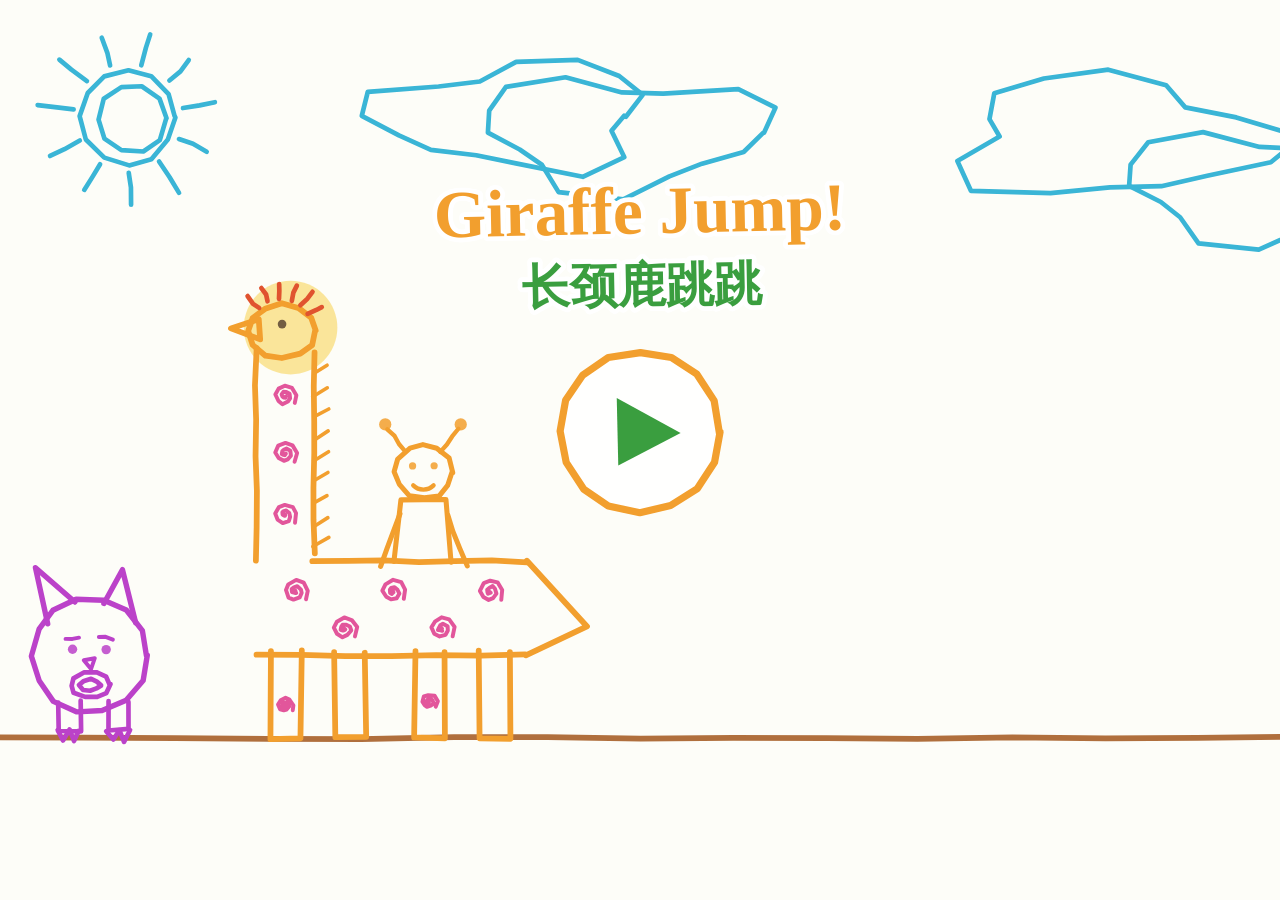
==== giraffe-jump/index.html @ 6defb639 "Add Giraffe Jump! (长颈鹿跳跳) — one-touch toddler runner game A single-file HTML5 endless runner based o" ====
<!DOCTYPE html>
<html lang="zh-CN">
<head>
<meta charset="UTF-8" />
<meta name="viewport" content="width=device-width, initial-scale=1.0, maximum-scale=1.0, user-scalable=no, viewport-fit=cover" />
<meta name="apple-mobile-web-app-capable" content="yes" />
<title>Giraffe Jump! 长颈鹿跳跳</title>
<style>
  html, body {
    margin: 0; padding: 0;
    width: 100%; height: 100%;
    overflow: hidden;
    background: #fdfdf8;
    touch-action: none;
    -webkit-user-select: none; user-select: none;
    -webkit-touch-callout: none;
    -webkit-tap-highlight-color: transparent;
    overscroll-behavior: none;
    position: fixed;
  }
  canvas { display: block; width: 100vw; height: 100vh; }
</style>
</head>
<body>
<canvas id="c"></canvas>
<script>
'use strict';

/* ============================================================
   GIRAFFE JUMP! 长颈鹿跳跳
   A one-touch endless runner for a 3-year-old, drawn in
   "living marker" style based on her own drawing.
   ============================================================ */

/* ====================== TUNING CONSTANTS ====================== */
/* All sizes are in "base units", multiplied by the scale S at draw
   time. S = min(screenW, screenH) / BASE_H.                       */
const BASE_H        = 500;    // reference screen size for scaling
const SPEED_START   = 135;    // world scroll speed (base px / s)
const SPEED_PER_TREE= 2.0;    // speed gained per cleared tree
const SPEED_MAX     = 230;    // speed cap — always toddler-gentle
const GRAVITY       = 1500;   // downward accel (base px / s^2)
const GRAVITY_FLOAT = 0.55;   // gravity multiplier near jump apex
const JUMP_V        = 800;    // initial jump velocity (base px / s)
const JUMP_BUFFER_MS= 200;    // early-tap forgiveness window
const TREE_GAP_SEC  = 2.9;    // min seconds of travel between trees
const TREE_GAP_VAR  = 1.6;    // extra random seconds between trees
const MILESTONE     = 5;      // trees per big celebration
const BOIL_FPS      = 8;      // hand-drawn "boiling line" rate
const BOIL_AMP      = 1.3;    // boiling jitter amplitude (px)
const HITBOX_FRAC   = 0.55;   // fraction of trunk height that "hits"

/* marker palette (from the drawing) */
const PAPER  = '#fdfdf8';
const BLUE   = '#3ab5d6';
const GREEN  = '#3a9e3f';
const BROWN  = '#b06f3d';
const ORANGE = '#f29f2e';
const YELLOW = '#f7ce3e';
const PINK   = '#e2569b';
const PURPLE = '#bb42c9';
const RED    = '#e0532f';

/* ====================== CANVAS / RESIZE ====================== */
const cv = document.getElementById('c');
const ctx = cv.getContext('2d');
let W = 0, H = 0, S = 1, dpr = 1;

function resize() {
  dpr = Math.min(window.devicePixelRatio || 1, 2);
  W = window.innerWidth; H = window.innerHeight;
  cv.width = W * dpr; cv.height = H * dpr;
  cv.style.width = W + 'px'; cv.style.height = H + 'px';
  ctx.setTransform(dpr, 0, 0, dpr, 0, 0);
  S = Math.min(W, H) / BASE_H;
}
window.addEventListener('resize', resize);
window.addEventListener('orientationchange', () => setTimeout(resize, 200));
resize();

const groundY = () => H * 0.82;          // the brown horizon line
const giraffeX = () => W * 0.20;          // giraffe left edge (fixed)

/* ====================== BOILING-LINE JITTER ====================== */
/* Deterministic pseudo-random offsets that change BOIL_FPS times a
   second, so every stroke wiggles like hand-drawn animation.       */
let boilFrame = 0;
setInterval(() => { boilFrame = (boilFrame + 1) % 4096; }, 1000 / BOIL_FPS);
let jIdx = 0; // per-frame jitter cursor, reset at start of draw()

function jr(i) { // stable random in [-1,1] for (boilFrame, i)
  const x = Math.sin(i * 127.1 + boilFrame * 311.7) * 43758.5453;
  return (x - Math.floor(x)) * 2 - 1;
}
function j() { return jr(jIdx++) * BOIL_AMP; }

/* ====================== MARKER-PEN PRIMITIVES ====================== */
function pen(color, w) {
  ctx.strokeStyle = color;
  ctx.lineWidth = Math.max(2, w * S);
  ctx.lineCap = 'round';
  ctx.lineJoin = 'round';
}
/* wobbly line broken into segments, each vertex jittered */
function wLine(x1, y1, x2, y2, segs) {
  segs = segs || 4;
  ctx.beginPath();
  for (let i = 0; i <= segs; i++) {
    const t = i / segs;
    const x = x1 + (x2 - x1) * t + j();
    const y = y1 + (y2 - y1) * t + j();
    i ? ctx.lineTo(x, y) : ctx.moveTo(x, y);
  }
  ctx.stroke();
}
/* wobbly circle / ellipse outline */
function wOval(cx, cy, rx, ry, segs) {
  segs = segs || 14;
  ctx.beginPath();
  for (let i = 0; i <= segs; i++) {
    const a = i / segs * Math.PI * 2;
    const x = cx + Math.cos(a) * rx + j();
    const y = cy + Math.sin(a) * ry + j();
    i ? ctx.lineTo(x, y) : ctx.moveTo(x, y);
  }
  ctx.closePath();
  ctx.stroke();
}
/* wobbly closed polygon through points [[x,y],...] */
function wPoly(pts, close) {
  ctx.beginPath();
  pts.forEach((p, i) => {
    const x = p[0] + j(), y = p[1] + j();
    i ? ctx.lineTo(x, y) : ctx.moveTo(x, y);
  });
  if (close !== false) ctx.closePath();
  ctx.stroke();
}
/* pink flower-swirl spot (the giraffe's markings) */
function spiral(cx, cy, rmax) {
  ctx.beginPath();
  const steps = 18, turns = 2.1;
  for (let i = 0; i <= steps; i++) {
    const a = i / steps * turns * Math.PI * 2;
    const r = rmax * i / steps;
    const x = cx + Math.cos(a) * r + j() * 0.6;
    const y = cy + Math.sin(a) * r + j() * 0.6;
    i ? ctx.lineTo(x, y) : ctx.moveTo(x, y);
  }
  ctx.stroke();
}
/* little star / asterisk scribble (birds, confetti) */
function scribbleStar(cx, cy, r, rot) {
  ctx.beginPath();
  for (let k = 0; k < 3; k++) {
    const a = rot + k * Math.PI / 3;
    ctx.moveTo(cx - Math.cos(a) * r + j() * 0.5, cy - Math.sin(a) * r + j() * 0.5);
    ctx.lineTo(cx + Math.cos(a) * r + j() * 0.5, cy + Math.sin(a) * r + j() * 0.5);
  }
  ctx.stroke();
}
/* filled marker blob (loose scribble fill + outline) */
function markerDot(cx, cy, r, fill, outline) {
  ctx.globalAlpha = 0.85;
  ctx.fillStyle = fill;
  ctx.beginPath();
  ctx.arc(cx + j() * 0.5, cy + j() * 0.5, r, 0, Math.PI * 2);
  ctx.fill();
  ctx.globalAlpha = 1;
  if (outline) { pen(outline, 2); wOval(cx, cy, r, r, 9); }
}

/* ====================== AUDIO (Web Audio only) ====================== */
let ac = null, masterGain = null, musicGain = null, sfxGain = null;
let muted = false, melodyTimer = null, melodyIdx = 0, melodyNext = 0;
const midi = m => 440 * Math.pow(2, (m - 69) / 12);
/* Twinkle Twinkle (public domain), music-box style. 0 = rest */
const MELODY = [72,72,79,79,81,81,79,0, 77,77,76,76,74,74,72,0,
                79,79,77,77,76,76,74,0, 79,79,77,77,76,76,74,0];

function initAudio() {
  if (ac) { if (ac.state === 'suspended') ac.resume(); return; }
  try {
    ac = new (window.AudioContext || window.webkitAudioContext)();
    masterGain = ac.createGain(); masterGain.gain.value = muted ? 0 : 0.9;
    masterGain.connect(ac.destination);
    musicGain = ac.createGain(); musicGain.gain.value = 0.13;
    musicGain.connect(masterGain);
    sfxGain = ac.createGain(); sfxGain.gain.value = 0.5;
    sfxGain.connect(masterGain);
    melodyNext = ac.currentTime + 0.2;
    melodyTimer = setInterval(scheduleMelody, 150);
  } catch (e) { /* no audio available — game still plays silently */ }
}
/* soft xylophone / music-box note */
function note(freq, t, dur, vol, dest) {
  if (!ac) return;
  dur = dur || 0.35; vol = vol || 1; dest = dest || sfxGain;
  const o = ac.createOscillator(), o2 = ac.createOscillator(), g = ac.createGain();
  o.type = 'sine';      o.frequency.value = freq;
  o2.type = 'triangle'; o2.frequency.value = freq * 2;
  const g2 = ac.createGain(); g2.gain.value = 0.18;
  o.connect(g); o2.connect(g2); g2.connect(g);
  g.connect(dest);
  g.gain.setValueAtTime(0, t);
  g.gain.linearRampToValueAtTime(vol, t + 0.012);
  g.gain.exponentialRampToValueAtTime(0.001, t + dur);
  o.start(t); o2.start(t); o.stop(t + dur + 0.05); o2.stop(t + dur + 0.05);
}
function scheduleMelody() {
  if (!ac || state !== 'play') return;
  while (melodyNext < ac.currentTime + 0.6) {
    const m = MELODY[melodyIdx % MELODY.length];
    if (m) note(midi(m), melodyNext, 0.5, 0.8, musicGain);
    melodyIdx++; melodyNext += 0.42;
  }
}
/* one-shot pitch-sweep helper for sound effects */
function sweep(type, f0, f1, dur, vol) {
  if (!ac) return;
  const t = ac.currentTime;
  const o = ac.createOscillator(), g = ac.createGain();
  o.type = type;
  o.frequency.setValueAtTime(f0, t);
  o.frequency.exponentialRampToValueAtTime(f1, t + dur);
  g.gain.setValueAtTime(vol, t);
  g.gain.exponentialRampToValueAtTime(0.001, t + dur);
  o.connect(g); g.connect(sfxGain);
  o.start(t); o.stop(t + dur + 0.05);
}
const sfxJump    = () => sweep('triangle', 240, 620, 0.24, 0.7);          // rising boing
const sfxBonk    = () => sweep('triangle', 150, 65, 0.28, 0.8);           // friendly bonk
const sfxPlop    = () => sweep('sine', 620, 170, 0.1, 0.5);               // orange plop
function sfxChime() { if (!ac) return; const t = ac.currentTime;
  note(midi(88), t, 0.3, 0.8); note(midi(91), t + 0.1, 0.4, 0.8); }       // clear-a-tree
function sfxFanfare() { if (!ac) return; const t = ac.currentTime;
  [72, 76, 79, 84].forEach((m, i) => note(midi(m), t + i * 0.12, 0.3, 0.9));
  note(midi(88), t + 0.48, 0.7, 1); note(midi(84), t + 0.48, 0.7, 0.6); } // milestone
function toggleMute() {
  muted = !muted;
  if (masterGain) masterGain.gain.value = muted ? 0 : 0.9;
}

/* ====================== GAME STATE ====================== */
let state = 'start';            // 'start' | 'play'
let player = { y: 0, vy: 0, wobble: 0 };  // y = height above ground (base px * S applied later)
let trees = [], clouds = [], birds = [], flights = [], bounces = [], confetti = [];
let cleared = 0, basketFill = 0;
let treeGap = 0;                // px until next tree spawn
let lastTap = -9999;            // for the jump buffer
let bubbleT = 0;                // "哎呀!" bubble timer
let pig = { hop: 0, dance: 0, blink: 0 };
let sunSpin = 0, celebrate = 0, pendingCelebrate = 0, birdTimer = 3;
let tNow = 0;

function initClouds() {
  clouds = [];
  for (let i = 0; i < 4; i++) {
    clouds.push({ x: Math.random() * W, y: (0.06 + Math.random() * 0.16) * H,
                  r: 34 + Math.random() * 26, seed: Math.random() * 10 });
  }
}
initClouds();

function speed() {
  return Math.min(SPEED_MAX, SPEED_START + cleared * SPEED_PER_TREE) * S;
}

function spawnTree() {
  const trunkH = 105 + Math.random() * 55;      // base units
  const canopyR = 46 + Math.random() * 14;
  const oranges = [];
  for (let i = 0; i < 8; i++) {                  // fruit stuck in the leaves
    const a = Math.random() * Math.PI * 2, rr = Math.sqrt(Math.random()) * 0.9;
    oranges.push([Math.cos(a) * rr, Math.sin(a) * rr * 0.8 - 0.15]);
  }
  trees.push({ x: W + 120 * S, trunkH, canopyR, oranges,
               seed: Math.random() * 10, counted: false, bumped: false, wobble: 0 });
}

function spawnBird(loop) {
  birds.push({ x: W + 30, y: (0.08 + Math.random() * 0.2) * H,
               vx: (60 + Math.random() * 50) * S, ph: Math.random() * 7, loop: !!loop, lt: 0 });
}

function jump() {
  if (player.y <= 0.01) {
    player.vy = JUMP_V;
    player.y = 0.02;
    sfxJump();
  }
}

/* ====================== INPUT (one action: tap) ====================== */
function onTap(x, y) {
  initAudio();                                  // autoplay rules: unlock on gesture
  if (state === 'start') { state = 'play'; return; }
  /* speaker icon hit test (top-right) */
  const mx = W - 44 * Math.min(S, 1.4), my = 40 * Math.min(S, 1.4);
  if (x !== undefined && Math.hypot(x - mx, y - my) < 40 * Math.min(S, 1.4)) {
    toggleMute(); return;
  }
  lastTap = performance.now();                  // buffered — a hair-early tap still jumps
  jump();
}
window.addEventListener('pointerdown', e => { e.preventDefault(); onTap(e.clientX, e.clientY); });
window.addEventListener('keydown', e => { if (!e.repeat) onTap(); });
/* kill double-tap zoom / scroll / pinch on iPad */
document.addEventListener('touchstart', e => e.preventDefault(), { passive: false });
document.addEventListener('touchmove',  e => e.preventDefault(), { passive: false });
document.addEventListener('gesturestart', e => e.preventDefault());
document.addEventListener('dblclick', e => e.preventDefault());

/* ====================== UPDATE ====================== */
function update(dt) {
  tNow += dt;
  const g = groundY(), gx = giraffeX();

  /* ---- clouds drift on a slow parallax layer, even on start screen ---- */
  const spd = state === 'play' ? speed() : 30 * S;
  clouds.forEach(c => {
    c.x -= spd * 0.22 * dt;
    if (c.x < -c.r * 3 * S) { c.x = W + c.r * 3 * S; c.y = (0.06 + Math.random() * 0.16) * H; }
  });

  /* ---- birds flutter by occasionally ---- */
  birdTimer -= dt;
  if (birdTimer <= 0) { spawnBird(); birdTimer = 4 + Math.random() * 6; }
  birds.forEach(b => { b.x -= b.vx * dt; b.lt += dt; });
  birds = birds.filter(b => b.x > -60);

  /* ---- timers that tick in every state ---- */
  pig.blink -= dt; if (pig.blink < -3) pig.blink = 0.14;
  pig.hop = Math.max(0, pig.hop - dt);
  pig.dance = Math.max(0, pig.dance - dt);
  bubbleT = Math.max(0, bubbleT - dt);
  player.wobble = Math.max(0, player.wobble - dt);
  sunSpin += dt * (celebrate > 0 ? 4 : 0.15);
  celebrate = Math.max(0, celebrate - dt);

  if (state !== 'play') return;

  /* ---- giraffe jump physics: floaty near the apex ---- */
  if (player.y > 0 || player.vy > 0) {
    const floaty = Math.abs(player.vy) < 220 ? GRAVITY_FLOAT : 1;
    player.vy -= GRAVITY * floaty * dt;
    player.y += player.vy * dt;
    if (player.y <= 0) {
      player.y = 0; player.vy = 0;
      if (performance.now() - lastTap < JUMP_BUFFER_MS) jump(); // buffered tap
    }
  }

  /* ---- world scroll + tree spawning ---- */
  const dx = speed() * dt;
  treeGap -= dx;
  if (treeGap <= 0) {
    spawnTree();
    treeGap = speed() * (TREE_GAP_SEC + Math.random() * TREE_GAP_VAR);
  }

  trees.forEach(tr => {
    tr.x -= dx;
    tr.wobble = Math.max(0, tr.wobble - dt);

    /* very forgiving collision: narrow trunk, must be quite low to bump */
    const trunkTop = tr.trunkH * S * HITBOX_FRAC;
    if (!tr.bumped && !tr.counted &&
        tr.x > gx + 45 * S && tr.x < gx + 115 * S &&
        player.y * S < trunkTop) {
      /* soft bump: NO game over, just comedy */
      tr.bumped = true;
      tr.wobble = 1.0;
      player.wobble = 0.9;
      bubbleT = 1.4;
      sfxBonk();
      for (let i = 0; i < 3; i++) {             // a few oranges pop off & bounce
        bounces.push({ x: tr.x + (Math.random() - 0.5) * 40 * S,
                       y: g - (tr.trunkH + tr.canopyR) * S,
                       vx: (Math.random() - 0.5) * 260 * S,
                       vy: -(150 + Math.random() * 180) * S, life: 1.8 });
      }
    }

    /* passed the giraffe → cleared! (unless it was bumped) */
    if (!tr.counted && tr.x < gx - 20 * S) {
      tr.counted = true;
      if (!tr.bumped) {
        cleared++;
        pig.hop = 0.7;                           // the pig cheers
        sfxChime();
        for (let i = 0; i < 3; i++) {            // oranges arc into the basket
          flights.push({ x0: tr.x, y0: g - (tr.trunkH + tr.canopyR * 0.5) * S,
                         t: -i * 0.12, dur: 0.85, counter: i === 0 });
        }
        if (cleared % MILESTONE === 0) pendingCelebrate = 0.95;
      }
    }
  });
  trees = trees.filter(tr => tr.x > -150 * S);

  /* ---- flying oranges (tree → basket) ---- */
  const bp = basketPos();
  flights.forEach(f => {
    f.t += dt;
    if (f.t >= f.dur && !f.done) {
      f.done = true;
      sfxPlop();
      if (f.counter) basketFill = Math.min(MILESTONE, basketFill + 1);
    }
  });
  flights = flights.filter(f => !f.done);

  /* ---- bouncing oranges (bump) ---- */
  bounces.forEach(o => {
    o.vy += GRAVITY * S * dt * 0.9;
    o.x += o.vx * dt; o.y += o.vy * dt;
    if (o.y > g - 6 * S && o.vy > 0) { o.y = g - 6 * S; o.vy *= -0.45; o.vx *= 0.8; }
    o.life -= dt;
  });
  bounces = bounces.filter(o => o.life > 0);

  /* ---- milestone celebration ---- */
  if (pendingCelebrate > 0) {
    pendingCelebrate -= dt;
    if (pendingCelebrate <= 0) startCelebration();
  }
  confetti.forEach(p => {
    p.vy += 320 * S * dt;
    p.x += p.vx * dt; p.y += p.vy * dt;
    p.rot += p.vr * dt; p.life -= dt;
  });
  confetti = confetti.filter(p => p.life > 0);
}

function startCelebration() {
  celebrate = 3.0;
  pig.dance = 3.0;
  basketFill = 0;                                // basket empties, ready to refill
  sfxFanfare();
  for (let i = 0; i < 3; i++) spawnBird(true);   // birds do a fly-by loop
  for (let i = 0; i < 70; i++) {                 // star & orange confetti
    confetti.push({ x: Math.random() * W, y: -20 - Math.random() * H * 0.3,
                    vx: (Math.random() - 0.5) * 120 * S, vy: (40 + Math.random() * 120) * S,
                    rot: Math.random() * 7, vr: (Math.random() - 0.5) * 6,
                    type: Math.random() < 0.55 ? 'star' : 'orange',
                    color: [GREEN, PINK, BLUE, PURPLE, ORANGE, YELLOW][i % 6],
                    life: 2 + Math.random() * 1.5 });
  }
}

/* ====================== DRAW: SCENERY ====================== */
function drawSun() {
  const cx = W * 0.1, cy = H * 0.13;
  const pulse = 1 + 0.05 * Math.sin(tNow * 2);
  const r = 26 * S * pulse;
  pen(BLUE, 2.6);
  wOval(cx, cy, r, r, 12);
  wOval(cx + 2 * S, cy + 1 * S, r * 0.72, r * 0.72, 10);  // scribbly inner circle
  for (let i = 0; i < 11; i++) {                          // long wiggly rays
    const a = sunSpin + i / 11 * Math.PI * 2;
    const r1 = r * 1.15, r2 = r * (1.6 + 0.25 * jr(i + 800) * 0.5 + 0.25);
    wLine(cx + Math.cos(a) * r1, cy + Math.sin(a) * r1,
          cx + Math.cos(a) * r2, cy + Math.sin(a) * r2, 2);
  }
}
function drawCloud(c) {
  pen(BLUE, 2.6);
  const r = c.r * S;
  ctx.beginPath();
  const segs = 16;
  for (let i = 0; i <= segs; i++) {
    const a = i / segs * Math.PI * 2;
    const bump = 1 + 0.22 * Math.sin(a * 3 + c.seed) + 0.1 * Math.sin(a * 5 + c.seed * 2);
    const x = c.x + Math.cos(a) * r * 1.6 * bump + j();
    const y = c.y + Math.sin(a) * r * 0.62 * bump + j();
    i ? ctx.lineTo(x, y) : ctx.moveTo(x, y);
  }
  ctx.closePath();
  ctx.stroke();
}
function drawBird(b) {
  pen(GREEN, 2.4);
  const flap = Math.sin(b.lt * 10 + b.ph) * 0.5;
  let y = b.y;
  if (b.loop) y += Math.sin(b.lt * 3) * 40 * S;           // celebration loops
  scribbleStar(b.x, y + Math.sin(b.lt * 6 + b.ph) * 6 * S, 9 * S, flap);
}
function drawGround() {
  pen(BROWN, 3.2);
  const g = groundY();
  wLine(-10, g, W + 10, g, Math.max(6, Math.round(W / 90)));
}

/* ====================== DRAW: TREE ====================== */
function drawTree(tr) {
  const g = groundY();
  const rot = tr.wobble > 0 ? Math.sin(tr.wobble * 18) * 0.05 * tr.wobble : 0;
  ctx.save();
  ctx.translate(tr.x, g);
  ctx.rotate(rot);
  const th = tr.trunkH * S, cr = tr.canopyR * S;
  const wTop = 16 * S, wBot = 30 * S;

  /* trunk: widens at the base, like the drawing */
  pen(BROWN, 3);
  wPoly([[-wTop, -th], [-wBot, 0], [wBot, 0], [wTop, -th]], false);
  /* bark: rows of short dash marks */
  pen(BROWN, 2.2);
  for (let yy = -th + 10 * S; yy < -8 * S; yy += 14 * S) {
    const rowW = wTop + (wBot - wTop) * (1 + yy / th);
    for (let xx = -rowW + 6 * S; xx < rowW - 4 * S; xx += 11 * S) {
      if (jr(tr.seed * 50 + yy + xx) > -0.4) wLine(xx, yy, xx + 1, yy + 6 * S, 1);
    }
  }

  /* canopy: big fluffy dashed-line blobs */
  const cy = -th - cr * 0.55;
  pen(GREEN, 3);
  wOval(0, cy, cr * 1.25, cr * 0.95, 16);
  wOval(0, cy - cr * 0.85, cr * 0.6, cr * 0.5, 12);
  /* leafy interior: short curved dashes */
  pen(GREEN, 2);
  for (let i = 0; i < 26; i++) {
    const a = jr(tr.seed * 31 + i) * Math.PI, rr = Math.abs(jr(tr.seed * 17 + i * 3));
    const lx = Math.cos(a * 3 + i) * cr * rr, ly = cy - cr * 0.3 + Math.sin(a * 2 + i) * cr * 0.7 * rr;
    wLine(lx, ly, lx + 1 * S, ly + 7 * S, 1);
  }
  /* round oranges nestled in the leaves */
  tr.oranges.forEach(o => {
    markerDot(o[0] * cr * 1.1, cy + o[1] * cr, 6.5 * S, ORANGE, RED);
  });
  ctx.restore();
}

/* ====================== DRAW: PIG (the cheerleader) ====================== */
function drawPig() {
  const g = groundY();
  const px = Math.max(50 * S, W * 0.07);
  const hop = pig.hop > 0 ? Math.abs(Math.sin(pig.hop * Math.PI * 2.8)) * 26 * S : 0;
  const dance = pig.dance > 0 ? Math.sin(tNow * 10) * 0.14 : 0;
  const r = 32 * S;
  ctx.save();
  ctx.translate(px, g - r - 14 * S - hop);
  ctx.rotate(dance);
  pen(PURPLE, 3);
  wOval(0, 0, r, r, 14);                                   // round body-head
  /* big pointy ears */
  wPoly([[-r * 0.75, -r * 0.55], [-r * 0.95, -r * 1.5], [-r * 0.25, -r * 0.92]], false);
  wPoly([[r * 0.25, -r * 0.92], [r * 0.55, -r * 1.5], [r * 0.8, -r * 0.55]], false);
  /* face: brows, eyes, snout, open happy mouth */
  pen(PURPLE, 2.2);
  wLine(-r * 0.42, -r * 0.28, -r * 0.18, -r * 0.32, 2);
  wLine(r * 0.15, -r * 0.32, r * 0.4, -r * 0.28, 2);
  markerDot(-r * 0.3, -r * 0.1, 2.6 * S, PURPLE);
  markerDot(r * 0.28, -r * 0.1, 2.6 * S, PURPLE);
  wPoly([[-r * 0.1, r * 0.1], [0.08 * r, 0.06 * r], [0, r * 0.22]], true); // snout
  pen(PURPLE, 2.6);
  wOval(0, r * 0.52, r * 0.34, r * 0.22, 10);              // mouth
  wOval(0, r * 0.52, r * 0.18, r * 0.1, 8);                // mouth scribble
  /* small legs with W feet */
  pen(PURPLE, 2.6);
  [[-r * 0.55, r * 0.8], [r * 0.3, r * 0.8]].forEach(p => {
    wPoly([[p[0], p[1]], [p[0], p[1] + 16 * S], [p[0] + 12 * S, p[1] + 16 * S], [p[0] + 12 * S, p[1]]], false);
    const fy = p[1] + 16 * S;
    wPoly([[p[0], fy], [p[0] + 3 * S, fy + 6 * S], [p[0] + 6 * S, fy], [p[0] + 9 * S, fy + 6 * S], [p[0] + 12 * S, fy]], false);
  });
  ctx.restore();
}

/* ====================== DRAW: GIRAFFE + GIRL ====================== */
function drawGiraffe() {
  const g = groundY(), x0 = giraffeX();
  const jumpPx = player.y * S;
  const bob = (state === 'play' && player.y <= 0.01) ? Math.sin(tNow * 11) * 2.5 * S : 0;
  const wob = player.wobble > 0 ? Math.sin(player.wobble * 16) * 0.06 * player.wobble : 0;
  /* squash a touch on jump rise, stretch on fall — subtle */
  ctx.save();
  ctx.translate(x0 + 75 * S, g - jumpPx + bob);
  ctx.rotate(wob);
  ctx.translate(-(x0 + 75 * S), -(g - jumpPx + bob));
  const base = g - jumpPx + bob;                            // feet line

  const legH = 46 * S, bodyH = 52 * S, bodyL = 150 * S, neckW = 32 * S, neckH = 118 * S;
  const bodyTop = base - legH - bodyH;
  const neckTop = bodyTop - neckH;
  const nx = x0;                                            // neck left edge

  /* --- yellow halo behind the head (like the drawing) --- */
  ctx.globalAlpha = 0.5;
  ctx.fillStyle = YELLOW;
  ctx.beginPath();
  ctx.arc(nx + neckW * 0.6, neckTop - 12 * S, 26 * S, 0, Math.PI * 2);
  ctx.fill();
  ctx.globalAlpha = 1;

  /* --- body outline: neck up, head, body, tapering tail --- */
  pen(ORANGE, 3.2);
  /* neck (two lines) */
  wLine(nx, bodyTop, nx, neckTop, 6);
  wLine(nx + neckW, bodyTop - 4 * S, nx + neckW, neckTop + 2 * S, 6);
  /* head: small circle + beak-ish snout pointing left */
  wOval(nx + neckW * 0.45, neckTop - 10 * S, 19 * S, 15 * S, 12);
  wPoly([[nx - 14 * S, neckTop - 12 * S], [nx + 2 * S, neckTop - 17 * S], [nx + 2 * S, neckTop - 6 * S]], true);
  markerDot(nx + neckW * 0.45, neckTop - 14 * S, 2.4 * S, '#5a4632');       // eye
  /* red-and-yellow mane tuft on top of the head */
  pen(RED, 2.6);
  for (let i = 0; i < 6; i++) {
    const a = -2.4 + i * 0.38;
    const hx = nx + neckW * 0.45 + Math.cos(a) * 17 * S;
    const hy = neckTop - 12 * S + Math.sin(a) * 16 * S;
    wLine(hx, hy, hx + Math.cos(a) * 9 * S, hy + Math.sin(a) * 9 * S, 2);
  }
  /* short mane hairs down the back of the neck */
  pen(ORANGE, 2);
  for (let yy = neckTop + 14 * S; yy < bodyTop - 6 * S; yy += 12 * S) {
    wLine(nx + neckW, yy, nx + neckW + 8 * S, yy - 5 * S, 1);
  }
  /* body: top line, belly line, tail taper */
  pen(ORANGE, 3.2);
  wLine(nx + neckW, bodyTop, nx + bodyL, bodyTop, 6);                        // back
  wPoly([[nx + bodyL, bodyTop], [nx + bodyL + 34 * S, bodyTop + bodyH * 0.7], [nx + bodyL, bodyTop + bodyH]], false); // tail
  wLine(nx, bodyTop + bodyH, nx + bodyL, bodyTop + bodyH, 6);                // belly
  /* four sturdy legs */
  const legXs = [nx + 8 * S, nx + 44 * S, nx + bodyL - 62 * S, nx + bodyL - 26 * S];
  legXs.forEach((lx, i) => {
    const lw = 17 * S;
    wPoly([[lx, bodyTop + bodyH - 2 * S], [lx, base], [lx + lw, base], [lx + lw, bodyTop + bodyH - 2 * S]], false);
  });
  /* pink flower-swirl spots everywhere */
  pen(PINK, 2.2);
  spiral(nx + neckW * 0.5, neckTop + 26 * S, 7 * S);
  spiral(nx + neckW * 0.5, neckTop + 58 * S, 7 * S);
  spiral(nx + neckW * 0.5, neckTop + 92 * S, 7 * S);
  const sy1 = bodyTop + bodyH * 0.32, sy2 = bodyTop + bodyH * 0.72;
  for (let i = 0; i < 5; i++) spiral(nx + 22 * S + i * 27 * S, i % 2 ? sy2 : sy1, 7.5 * S);
  spiral(legXs[0] + 8 * S, base - 18 * S, 5 * S);
  spiral(legXs[2] + 8 * S, base - 20 * S, 5 * S);

  /* --- the little girl riding on the giraffe's back --- */
  const gx2 = nx + bodyL * 0.62, gy2 = bodyTop;
  const bounce = Math.max(-1, Math.min(1, -player.vy / 500));   // pigtails react to jumps
  pen(ORANGE, 2.8);
  /* body: small trapezoid sitting on the back */
  wPoly([[gx2 - 16 * S, gy2], [gx2 - 12 * S, gy2 - 34 * S], [gx2 + 12 * S, gy2 - 34 * S], [gx2 + 16 * S, gy2]], false);
  /* arms down to the giraffe's back */
  wLine(gx2 - 13 * S, gy2 - 26 * S, gx2 - 24 * S, gy2 + 2 * S, 3);
  wLine(gx2 + 13 * S, gy2 - 26 * S, gx2 + 24 * S, gy2 + 2 * S, 3);
  /* head */
  const hy = gy2 - 50 * S;
  wOval(gx2, hy, 16 * S, 15 * S, 12);
  /* face: dot eyes + big smile */
  markerDot(gx2 - 6 * S, hy - 3 * S, 2 * S, ORANGE);
  markerDot(gx2 + 6 * S, hy - 3 * S, 2 * S, ORANGE);
  pen(ORANGE, 2.4);
  ctx.beginPath();
  ctx.arc(gx2, hy + 2 * S, 8 * S, 0.25 * Math.PI, 0.75 * Math.PI);
  ctx.stroke();
  /* two bouncy pigtails */
  const pt = 10 * S * bounce;
  wLine(gx2 - 10 * S, hy - 11 * S, gx2 - 20 * S, hy - 24 * S - pt, 3);
  wLine(gx2 + 10 * S, hy - 11 * S, gx2 + 20 * S, hy - 24 * S - pt, 3);
  markerDot(gx2 - 21 * S, hy - 26 * S - pt, 3.4 * S, ORANGE);
  markerDot(gx2 + 21 * S, hy - 26 * S - pt, 3.4 * S, ORANGE);

  ctx.restore();

  /* --- friendly "哎呀!" bubble after a soft bump --- */
  if (bubbleT > 0) {
    const bx = nx + neckW + 46 * S, by = neckTop - 26 * S;
    ctx.globalAlpha = Math.min(1, bubbleT * 2);
    ctx.fillStyle = '#fff';
    ctx.beginPath(); ctx.ellipse(bx, by, 38 * S, 24 * S, 0, 0, Math.PI * 2); ctx.fill();
    pen(ORANGE, 2.6);
    wOval(bx, by, 38 * S, 24 * S, 14);
    ctx.fillStyle = ORANGE;
    ctx.font = `bold ${20 * S}px 'Comic Sans MS','Chalkboard SE',sans-serif`;
    ctx.textAlign = 'center'; ctx.textBaseline = 'middle';
    ctx.fillText('哎呀!', bx, by + 1 * S);
    ctx.globalAlpha = 1;
  }
}

/* ====================== DRAW: PARTICLES ====================== */
function drawFlights() {
  const bp = basketPos();
  flights.forEach(f => {
    if (f.t < 0) return;
    const t = Math.min(1, f.t / f.dur);
    /* quadratic bezier arc from the tree up into the basket */
    const cxp = (f.x0 + bp.x) / 2, cyp = Math.min(f.y0, bp.y) - 120 * S;
    const ix = (1 - t) * (1 - t) * f.x0 + 2 * (1 - t) * t * cxp + t * t * bp.x;
    const iy = (1 - t) * (1 - t) * f.y0 + 2 * (1 - t) * t * cyp + t * t * bp.y;
    markerDot(ix, iy, 7 * S, ORANGE, RED);
  });
  bounces.forEach(o => {
    ctx.globalAlpha = Math.min(1, o.life);
    markerDot(o.x, o.y, 6.5 * S, ORANGE, RED);
    ctx.globalAlpha = 1;
  });
}
function drawConfetti() {
  confetti.forEach(p => {
    ctx.globalAlpha = Math.min(1, p.life);
    if (p.type === 'star') {
      pen(p.color, 2.4);
      scribbleStar(p.x, p.y, 8 * S, p.rot);
    } else {
      markerDot(p.x, p.y, 5.5 * S, ORANGE, RED);
    }
    ctx.globalAlpha = 1;
  });
}

/* ====================== DRAW: UI (pictures only) ====================== */
function basketPos() {
  const u = Math.min(S, 1.4);
  return { x: W / 2 - 66 * u, y: 38 * u };
}
function drawBasketUI() {
  const u = Math.min(S, 1.4);
  const bp = basketPos();
  /* the basket: wobbly trapezoid with weave lines */
  pen(BROWN, 2.8);
  const bw = 26 * u, bh = 20 * u;
  wPoly([[bp.x - bw, bp.y - bh * 0.4], [bp.x - bw * 0.7, bp.y + bh * 0.8],
         [bp.x + bw * 0.7, bp.y + bh * 0.8], [bp.x + bw, bp.y - bh * 0.4]], false);
  wLine(bp.x - bw, bp.y - bh * 0.4, bp.x + bw, bp.y - bh * 0.4, 3);
  pen(BROWN, 1.8);
  wLine(bp.x - bw * 0.85, bp.y + bh * 0.1, bp.x + bw * 0.85, bp.y + bh * 0.1, 3);
  /* handle */
  pen(BROWN, 2.4);
  ctx.beginPath();
  ctx.arc(bp.x, bp.y - bh * 0.4, bw * 0.62, Math.PI, 0);
  ctx.stroke();
  /* progress: a row of orange pictures filling up — no numbers */
  for (let i = 0; i < MILESTONE; i++) {
    const ox = bp.x + bw + 24 * u + i * 24 * u, oy = bp.y + 2 * u;
    if (i < basketFill) {
      const pop = (i === basketFill - 1) ? 1 + 0.15 * Math.max(0, Math.sin(tNow * 8)) : 1;
      markerDot(ox, oy, 8.5 * u * pop, ORANGE, RED);
    } else {
      pen('#e5c9a8', 2); wOval(ox, oy, 8.5 * u, 8.5 * u, 9);
    }
  }
}
function drawMuteIcon() {
  const u = Math.min(S, 1.4);
  const mx = W - 44 * u, my = 40 * u;
  pen(BLUE, 2.6);
  /* speaker box + cone */
  wPoly([[mx - 16 * u, my - 6 * u], [mx - 8 * u, my - 6 * u], [mx + 2 * u, my - 14 * u],
         [mx + 2 * u, my + 14 * u], [mx - 8 * u, my + 6 * u], [mx - 16 * u, my + 6 * u]], true);
  if (muted) {
    pen(RED, 3);
    wLine(mx + 7 * u, my - 9 * u, mx + 20 * u, my + 9 * u, 2);
    wLine(mx + 20 * u, my - 9 * u, mx + 7 * u, my + 9 * u, 2);
  } else {
    ctx.beginPath(); ctx.arc(mx + 6 * u, my, 8 * u, -0.9, 0.9); ctx.stroke();
    ctx.beginPath(); ctx.arc(mx + 6 * u, my, 14 * u, -0.9, 0.9); ctx.stroke();
  }
}
function drawStartScreen() {
  /* playful hand-drawn title (decorative only) */
  const u = Math.min(S, 1.6);
  ctx.textAlign = 'center'; ctx.textBaseline = 'middle';
  ctx.save();
  ctx.translate(W / 2, H * 0.24);
  ctx.rotate(-0.03 + Math.sin(tNow * 1.5) * 0.012);
  ctx.font = `bold ${42 * u}px 'Comic Sans MS','Chalkboard SE','Marker Felt',cursive`;
  ctx.lineWidth = 6 * u; ctx.strokeStyle = '#fff';
  ctx.strokeText('Giraffe Jump!', 0, 0);
  ctx.fillStyle = ORANGE;
  ctx.fillText('Giraffe Jump!', 0, 0);
  ctx.font = `bold ${30 * u}px 'Comic Sans MS','Chalkboard SE','Marker Felt',cursive`;
  ctx.strokeText('长颈鹿跳跳', 0, 46 * u);
  ctx.fillStyle = GREEN;
  ctx.fillText('长颈鹿跳跳', 0, 46 * u);
  ctx.restore();

  /* one giant pulsing ▶ button — icon only */
  const pulse = 1 + 0.07 * Math.sin(tNow * 3.2);
  const r = 54 * u * pulse, cx = W / 2, cy = H * 0.48;
  ctx.globalAlpha = 0.92;
  ctx.fillStyle = '#fff';
  ctx.beginPath(); ctx.arc(cx, cy, r, 0, Math.PI * 2); ctx.fill();
  ctx.globalAlpha = 1;
  pen(ORANGE, 4);
  wOval(cx, cy, r, r, 16);
  ctx.fillStyle = GREEN;
  ctx.beginPath();
  ctx.moveTo(cx - r * 0.28 + j(), cy - r * 0.42 + j());
  ctx.lineTo(cx - r * 0.28 + j(), cy + r * 0.42 + j());
  ctx.lineTo(cx + r * 0.5 + j(), cy + j());
  ctx.closePath(); ctx.fill();
}

/* ====================== MAIN LOOP ====================== */
let lastT = performance.now();
function frame(now) {
  const dt = Math.min(0.05, (now - lastT) / 1000);   // delta-time, capped
  lastT = now;
  update(dt);

  jIdx = 0;                                          // reset jitter cursor
  ctx.fillStyle = PAPER;
  ctx.fillRect(0, 0, W, H);

  drawSun();
  clouds.forEach(drawCloud);
  birds.forEach(drawBird);
  drawGround();
  trees.forEach(drawTree);
  drawPig();
  drawGiraffe();
  drawFlights();
  drawConfetti();

  if (state === 'play') {
    drawBasketUI();
    drawMuteIcon();
  } else {
    drawStartScreen();
  }
  requestAnimationFrame(frame);
}
requestAnimationFrame(frame);
</script>
</body>
</html>
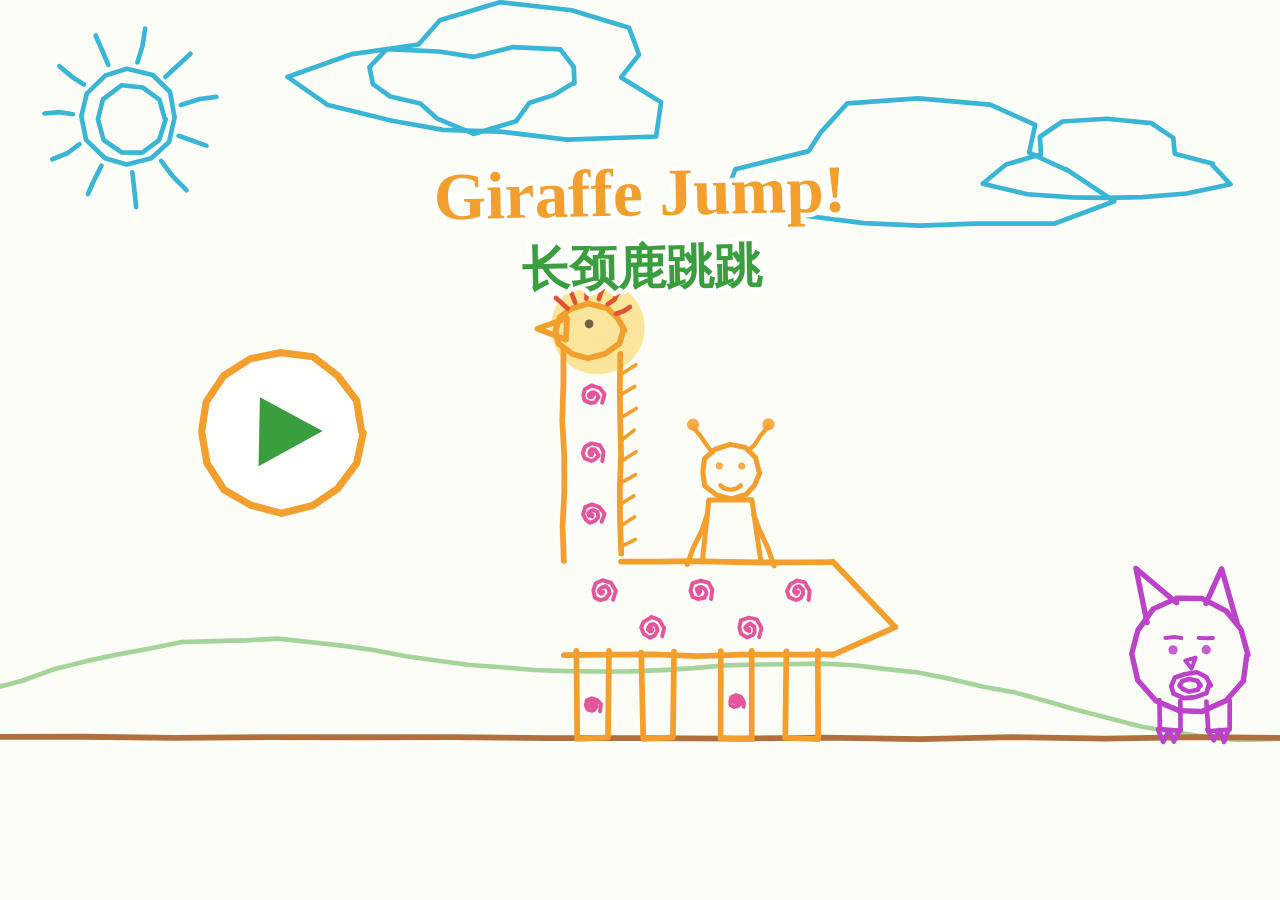
==== commit 4d503655: "Reverse run direction and add parallax scenery, pickups, and effects The giraffe's head faces left, " ====
--- a/giraffe-jump/index.html
+++ b/giraffe-jump/index.html
@@ -30,6 +30,8 @@
    GIRAFFE JUMP! 长颈鹿跳跳
    A one-touch endless runner for a 3-year-old, drawn in
    "living marker" style based on her own drawing.
+   The giraffe's head faces LEFT, so the whole world runs
+   right-to-left: trees arrive from the left edge.
    ============================================================ */
 
 /* ====================== TUNING CONSTANTS ====================== */
@@ -45,21 +47,36 @@
 const JUMP_BUFFER_MS= 200;    // early-tap forgiveness window
 const TREE_GAP_SEC  = 2.9;    // min seconds of travel between trees
 const TREE_GAP_VAR  = 1.6;    // extra random seconds between trees
-const MILESTONE     = 5;      // trees per big celebration
+const MILESTONE     = 5;      // basket oranges per big celebration
 const BOIL_FPS      = 8;      // hand-drawn "boiling line" rate
 const BOIL_AMP      = 1.3;    // boiling jitter amplitude (px)
 const HITBOX_FRAC   = 0.55;   // fraction of trunk height that "hits"
+
+/* --- new mechanics (adapted from the snowboard prompt) --- */
+const AIR_ORANGE_CHANCE = 0.45; // chance a tree gap holds glowing air-oranges
+const AIR_ORANGE_H_MIN  = 235;  // air-orange height band above ground
+const AIR_ORANGE_H_MAX  = 265;  //   (base units — reachable only mid-jump)
+const SPRING_CHANCE     = 0.30; // chance a tree gap holds a spring flower
+const SUPER_JUMP_MULT   = 1.18; // spring-flower "kicker" launch multiplier
+const PARALLAX_CLOUD    = 0.22; // clouds scroll at this fraction of speed
+const PARALLAX_HILL     = 0.12; // distant hills / village layer fraction
+const LAND_DUST_MIN     = 260;  // min landing impact (base px/s) for spray
+const WIND_MIN_SPEED    = 175;  // base speed where wind streaks appear
+const RUN_DUST_EVERY    = 0.22; // seconds between little running puffs
 
 /* marker palette (from the drawing) */
 const PAPER  = '#fdfdf8';
 const BLUE   = '#3ab5d6';
 const GREEN  = '#3a9e3f';
+const HILLGRN= '#a5d49b';
 const BROWN  = '#b06f3d';
+const DUST   = '#d9c3a5';
 const ORANGE = '#f29f2e';
 const YELLOW = '#f7ce3e';
 const PINK   = '#e2569b';
 const PURPLE = '#bb42c9';
 const RED    = '#e0532f';
+const WIND   = '#c4e6f0';
 
 /* ====================== CANVAS / RESIZE ====================== */
 const cv = document.getElementById('c');
@@ -79,7 +96,7 @@
 resize();
 
 const groundY = () => H * 0.82;          // the brown horizon line
-const giraffeX = () => W * 0.20;          // giraffe left edge (fixed)
+const giraffeX = () => W * 0.44;          // giraffe left edge (head side)
 
 /* ====================== BOILING-LINE JITTER ====================== */
 /* Deterministic pseudo-random offsets that change BOIL_FPS times a
@@ -149,7 +166,7 @@
   }
   ctx.stroke();
 }
-/* little star / asterisk scribble (birds, confetti) */
+/* little star / asterisk scribble (birds, confetti, sparkles) */
 function scribbleStar(cx, cy, r, rot) {
   ctx.beginPath();
   for (let k = 0; k < 3; k++) {
@@ -229,10 +246,14 @@
   o.start(t); o.stop(t + dur + 0.05);
 }
 const sfxJump    = () => sweep('triangle', 240, 620, 0.24, 0.7);          // rising boing
+const sfxSpring  = () => sweep('triangle', 220, 980, 0.34, 0.8);          // kicker super-boing
 const sfxBonk    = () => sweep('triangle', 150, 65, 0.28, 0.8);           // friendly bonk
+const sfxLand    = () => sweep('sine', 130, 62, 0.12, 0.45);              // soft landing thump
 const sfxPlop    = () => sweep('sine', 620, 170, 0.1, 0.5);               // orange plop
 function sfxChime() { if (!ac) return; const t = ac.currentTime;
   note(midi(88), t, 0.3, 0.8); note(midi(91), t + 0.1, 0.4, 0.8); }       // clear-a-tree
+function sfxSparkle() { if (!ac) return; const t = ac.currentTime;
+  note(midi(96), t, 0.16, 0.5); note(midi(100), t + 0.07, 0.2, 0.45); }   // air-orange twinkle
 function sfxFanfare() { if (!ac) return; const t = ac.currentTime;
   [72, 76, 79, 84].forEach((m, i) => note(midi(m), t + i * 0.12, 0.3, 0.9));
   note(midi(88), t + 0.48, 0.7, 1); note(midi(84), t + 0.48, 0.7, 0.6); } // milestone
@@ -243,14 +264,16 @@
 
 /* ====================== GAME STATE ====================== */
 let state = 'start';            // 'start' | 'play'
-let player = { y: 0, vy: 0, wobble: 0 };  // y = height above ground (base px * S applied later)
+let player = { y: 0, vy: 0, wobble: 0 };  // y = height above ground (base px, * S when drawn)
 let trees = [], clouds = [], birds = [], flights = [], bounces = [], confetti = [];
+let airOranges = [], springs = [], dusts = [], sparkles = [], winds = [], houses = [];
 let cleared = 0, basketFill = 0;
 let treeGap = 0;                // px until next tree spawn
 let lastTap = -9999;            // for the jump buffer
 let bubbleT = 0;                // "哎呀!" bubble timer
 let pig = { hop: 0, dance: 0, blink: 0 };
 let sunSpin = 0, celebrate = 0, pendingCelebrate = 0, birdTimer = 3;
+let hillOff = 0, windT = 0, runDustT = 0, houseT = 4;
 let tNow = 0;
 
 function initClouds() {
@@ -266,6 +289,7 @@
   return Math.min(SPEED_MAX, SPEED_START + cleared * SPEED_PER_TREE) * S;
 }
 
+/* trees enter at the LEFT edge and scroll right, toward the giraffe */
 function spawnTree() {
   const trunkH = 105 + Math.random() * 55;      // base units
   const canopyR = 46 + Math.random() * 14;
@@ -274,19 +298,54 @@
     const a = Math.random() * Math.PI * 2, rr = Math.sqrt(Math.random()) * 0.9;
     oranges.push([Math.cos(a) * rr, Math.sin(a) * rr * 0.8 - 0.15]);
   }
-  trees.push({ x: W + 120 * S, trunkH, canopyR, oranges,
+  trees.push({ x: -120 * S, trunkH, canopyR, oranges,
                seed: Math.random() * 10, counted: false, bumped: false, wobble: 0 });
 }
-
+/* glowing collectible oranges floating at jump height, mid-gap */
+function spawnAirOranges(x) {
+  const n = 2 + (Math.random() < 0.5 ? 1 : 0);
+  for (let i = 0; i < n; i++) {
+    airOranges.push({ x: x + (i - (n - 1) / 2) * 36 * S,
+                      h: AIR_ORANGE_H_MIN + Math.random() * (AIR_ORANGE_H_MAX - AIR_ORANGE_H_MIN),
+                      ph: Math.random() * 7 });
+  }
+}
+/* spring flower "kicker": running over it launches a super jump */
+function spawnSpring(x) {
+  springs.push({ x, used: false, sq: 0 });
+}
+function spawnHouse() {
+  houses.push({ p: -140 * S - hillOff, size: 0.8 + Math.random() * 0.5 });
+}
 function spawnBird(loop) {
-  birds.push({ x: W + 30, y: (0.08 + Math.random() * 0.2) * H,
+  birds.push({ x: -30, y: (0.08 + Math.random() * 0.2) * H,
                vx: (60 + Math.random() * 50) * S, ph: Math.random() * 7, loop: !!loop, lt: 0 });
+}
+
+function addSparkles(x, y, n, big) {
+  for (let i = 0; i < n; i++) {
+    sparkles.push({ x: x + (Math.random() - 0.5) * 30 * S, y: y + (Math.random() - 0.5) * 30 * S,
+                    vx: (Math.random() - 0.5) * 90 * S, vy: -(20 + Math.random() * 90) * S,
+                    rot: Math.random() * 7, life: 0.5 + Math.random() * 0.5,
+                    r: (big ? 9 : 6) * S,
+                    color: [YELLOW, PINK, ORANGE][i % 3] });
+  }
+}
+/* white-brown puffs — the marker version of snow spray */
+function addDust(x, y, n, big) {
+  for (let i = 0; i < n && dusts.length < 50; i++) {
+    dusts.push({ x: x + (Math.random() - 0.5) * 40 * S, y: y - Math.random() * 8 * S,
+                 vx: (Math.random() - 0.2) * 110 * S, vy: -(15 + Math.random() * 60) * S,
+                 r: (big ? 5 + Math.random() * 6 : 3 + Math.random() * 3) * S,
+                 life: 0.45 + Math.random() * 0.4 });
+  }
 }
 
 function jump() {
   if (player.y <= 0.01) {
     player.vy = JUMP_V;
     player.y = 0.02;
+    addDust(giraffeX() + 70 * S, groundY(), 3, false);   // takeoff puff
     sfxJump();
   }
 }
@@ -316,18 +375,22 @@
   tNow += dt;
   const g = groundY(), gx = giraffeX();
 
-  /* ---- clouds drift on a slow parallax layer, even on start screen ---- */
+  /* ---- parallax layers drift rightward (the giraffe runs LEFT) ---- */
   const spd = state === 'play' ? speed() : 30 * S;
   clouds.forEach(c => {
-    c.x -= spd * 0.22 * dt;
-    if (c.x < -c.r * 3 * S) { c.x = W + c.r * 3 * S; c.y = (0.06 + Math.random() * 0.16) * H; }
-  });
+    c.x += spd * PARALLAX_CLOUD * dt;
+    if (c.x > W + c.r * 3 * S) { c.x = -c.r * 3 * S; c.y = (0.06 + Math.random() * 0.16) * H; }
+  });
+  hillOff += spd * PARALLAX_HILL * dt;
+  houseT -= dt;
+  if (houseT <= 0) { spawnHouse(); houseT = 9 + Math.random() * 9; }
+  houses = houses.filter(h => h.p + hillOff < W + 160 * S);
 
   /* ---- birds flutter by occasionally ---- */
   birdTimer -= dt;
   if (birdTimer <= 0) { spawnBird(); birdTimer = 4 + Math.random() * 6; }
-  birds.forEach(b => { b.x -= b.vx * dt; b.lt += dt; });
-  birds = birds.filter(b => b.x > -60);
+  birds.forEach(b => { b.x += b.vx * dt; b.lt += dt; });
+  birds = birds.filter(b => b.x < W + 60);
 
   /* ---- timers that tick in every state ---- */
   pig.blink -= dt; if (pig.blink < -3) pig.blink = 0.14;
@@ -346,27 +409,44 @@
     player.vy -= GRAVITY * floaty * dt;
     player.y += player.vy * dt;
     if (player.y <= 0) {
+      const impact = -player.vy;                 // landing speed (base px/s)
       player.y = 0; player.vy = 0;
+      if (impact > LAND_DUST_MIN) {              // bigger drop = bigger spray
+        addDust(gx + 40 * S, g, Math.min(10, 3 + impact / 180), impact > 600);
+        sfxLand();
+      }
       if (performance.now() - lastTap < JUMP_BUFFER_MS) jump(); // buffered tap
     }
   }
 
-  /* ---- world scroll + tree spawning ---- */
+  /* ---- little dust puffs trail off the running feet ---- */
+  runDustT -= dt;
+  if (player.y <= 0.01 && runDustT <= 0) {
+    addDust(gx + 120 * S + Math.random() * 40 * S, g, 1, false);
+    runDustT = RUN_DUST_EVERY;
+  }
+
+  /* ---- world scroll + spawning (everything moves +x, to the right) ---- */
   const dx = speed() * dt;
   treeGap -= dx;
   if (treeGap <= 0) {
     spawnTree();
     treeGap = speed() * (TREE_GAP_SEC + Math.random() * TREE_GAP_VAR);
+    /* sprinkle a pickup into the middle of the fresh gap */
+    const midX = -120 * S - treeGap * 0.55;
+    const roll = Math.random();
+    if (roll < AIR_ORANGE_CHANCE) spawnAirOranges(midX);
+    else if (roll < AIR_ORANGE_CHANCE + SPRING_CHANCE) spawnSpring(midX);
   }
 
   trees.forEach(tr => {
-    tr.x -= dx;
+    tr.x += dx;
     tr.wobble = Math.max(0, tr.wobble - dt);
 
     /* very forgiving collision: narrow trunk, must be quite low to bump */
     const trunkTop = tr.trunkH * S * HITBOX_FRAC;
     if (!tr.bumped && !tr.counted &&
-        tr.x > gx + 45 * S && tr.x < gx + 115 * S &&
+        tr.x > gx + 20 * S && tr.x < gx + 115 * S &&
         player.y * S < trunkTop) {
       /* soft bump: NO game over, just comedy */
       tr.bumped = true;
@@ -382,8 +462,8 @@
       }
     }
 
-    /* passed the giraffe → cleared! (unless it was bumped) */
-    if (!tr.counted && tr.x < gx - 20 * S) {
+    /* passed behind the giraffe → cleared! (unless it was bumped) */
+    if (!tr.counted && tr.x > gx + 190 * S) {
       tr.counted = true;
       if (!tr.bumped) {
         cleared++;
@@ -393,20 +473,51 @@
           flights.push({ x0: tr.x, y0: g - (tr.trunkH + tr.canopyR * 0.5) * S,
                          t: -i * 0.12, dur: 0.85, counter: i === 0 });
         }
-        if (cleared % MILESTONE === 0) pendingCelebrate = 0.95;
       }
     }
   });
-  trees = trees.filter(tr => tr.x > -150 * S);
-
-  /* ---- flying oranges (tree → basket) ---- */
-  const bp = basketPos();
+  trees = trees.filter(tr => tr.x < W + 160 * S);
+
+  /* ---- glowing air-oranges: collect them mid-jump ---- */
+  const bodyCx = gx + 75 * S, bodyCy = g - player.y * S - 135 * S;
+  airOranges.forEach(o => {
+    o.x += dx;
+    const oy = g - o.h * S + Math.sin(tNow * 3 + o.ph) * 7 * S;
+    if (!o.got && Math.hypot(o.x - bodyCx, oy - bodyCy) < 85 * S) {
+      o.got = true;
+      addSparkles(o.x, oy, 6, true);
+      sfxSparkle();
+      flights.push({ x0: o.x, y0: oy, t: 0, dur: 0.7, counter: true });
+    }
+  });
+  airOranges = airOranges.filter(o => !o.got && o.x < W + 40 * S);
+
+  /* ---- spring flowers: run over one and BOING, a super jump ---- */
+  springs.forEach(sp => {
+    sp.x += dx;
+    sp.sq = Math.max(0, sp.sq - dt);
+    if (!sp.used && player.y <= 0.01 && sp.x > gx + 20 * S && sp.x < gx + 120 * S) {
+      sp.used = true; sp.sq = 0.5;
+      player.vy = JUMP_V * SUPER_JUMP_MULT;
+      player.y = 0.02;
+      addSparkles(sp.x, g - 20 * S, 8, true);
+      sfxSpring();
+    }
+  });
+  springs = springs.filter(sp => sp.x < W + 40 * S);
+
+  /* ---- flying oranges (world → basket) fill the picture row ---- */
   flights.forEach(f => {
     f.t += dt;
     if (f.t >= f.dur && !f.done) {
       f.done = true;
       sfxPlop();
-      if (f.counter) basketFill = Math.min(MILESTONE, basketFill + 1);
+      if (f.counter) {
+        basketFill = Math.min(MILESTONE, basketFill + 1);
+        if (basketFill >= MILESTONE && celebrate <= 0 && pendingCelebrate <= 0) {
+          pendingCelebrate = 0.6;                // full basket → party!
+        }
+      }
     }
   });
   flights = flights.filter(f => !f.done);
@@ -420,6 +531,26 @@
   });
   bounces = bounces.filter(o => o.life > 0);
 
+  /* ---- particles ---- */
+  dusts.forEach(d => {
+    d.x += d.vx * dt + dx * 0.5; d.y += d.vy * dt;
+    d.vy += 60 * S * dt; d.life -= dt;
+  });
+  dusts = dusts.filter(d => d.life > 0);
+  sparkles.forEach(sp => {
+    sp.x += sp.vx * dt; sp.y += sp.vy * dt; sp.rot += dt * 5; sp.life -= dt;
+  });
+  sparkles = sparkles.filter(sp => sp.life > 0);
+
+  /* ---- wind streaks appear as the run gets faster ---- */
+  windT -= dt;
+  if (speed() / S > WIND_MIN_SPEED && windT <= 0) {
+    winds.push({ x: -80, y: (0.25 + Math.random() * 0.45) * H, len: (50 + Math.random() * 70) * S });
+    windT = 0.35;
+  }
+  winds.forEach(wn => { wn.x += speed() * 1.8 * dt; });
+  winds = winds.filter(wn => wn.x < W + 200);
+
   /* ---- milestone celebration ---- */
   if (pendingCelebrate > 0) {
     pendingCelebrate -= dt;
@@ -435,7 +566,7 @@
 
 function startCelebration() {
   celebrate = 3.0;
-  pig.dance = 3.0;
+  pig.dance = 3.0;                               // pig dances & dashes over
   basketFill = 0;                                // basket empties, ready to refill
   sfxFanfare();
   for (let i = 0; i < 3; i++) spawnBird(true);   // birds do a fly-by loop
@@ -479,6 +610,34 @@
   ctx.closePath();
   ctx.stroke();
 }
+/* distant rolling hills + a tiny village, on the slow parallax layer */
+function ridgeY(x) {
+  const p = (x - hillOff) / S;   // pattern coordinate in base units
+  return groundY() - S * (30 + 20 * Math.sin(p / 150) + 11 * Math.sin(p / 63));
+}
+function drawHills() {
+  pen(HILLGRN, 2.6);
+  const step = Math.max(22, W / 40);
+  ctx.beginPath();
+  for (let x = -10; x <= W + step; x += step) {
+    const y = ridgeY(x) + j();
+    x <= -10 + step / 2 ? ctx.moveTo(x, y) : ctx.lineTo(x, y);
+  }
+  ctx.stroke();
+  houses.forEach(h => {
+    const hx = h.p + hillOff;
+    if (hx < -100 * S || hx > W + 100 * S) return;
+    const hy = ridgeY(hx);
+    const u = 22 * S * h.size;
+    pen(BROWN, 2.2);
+    wPoly([[hx - u, hy], [hx - u, hy - u], [hx + u, hy - u], [hx + u, hy]], false);   // walls
+    wLine(hx - u * 0.25, hy, hx - u * 0.25, hy - u * 0.5, 2);                          // door
+    wLine(hx + u * 0.25, hy, hx + u * 0.25, hy - u * 0.5, 2);
+    wLine(hx - u * 0.25, hy - u * 0.5, hx + u * 0.25, hy - u * 0.5, 2);
+    pen(RED, 2.4);
+    wPoly([[hx - u * 1.2, hy - u], [hx, hy - u * 1.9], [hx + u * 1.2, hy - u]], false); // roof
+  });
+}
 function drawBird(b) {
   pen(GREEN, 2.4);
   const flap = Math.sin(b.lt * 10 + b.ph) * 0.5;
@@ -490,6 +649,12 @@
   pen(BROWN, 3.2);
   const g = groundY();
   wLine(-10, g, W + 10, g, Math.max(6, Math.round(W / 90)));
+}
+function drawWinds() {
+  winds.forEach(wn => {
+    pen(WIND, 2.2);
+    wLine(wn.x, wn.y, wn.x + wn.len, wn.y, 3);
+  });
 }
 
 /* ====================== DRAW: TREE ====================== */
@@ -533,10 +698,44 @@
   ctx.restore();
 }
 
+/* ====================== DRAW: PICKUPS ====================== */
+function drawAirOrange(o) {
+  const oy = groundY() - o.h * S + Math.sin(tNow * 3 + o.ph) * 7 * S;
+  ctx.globalAlpha = 0.3 + 0.12 * Math.sin(tNow * 4 + o.ph);   // soft glow
+  ctx.fillStyle = YELLOW;
+  ctx.beginPath(); ctx.arc(o.x, oy, 14 * S, 0, Math.PI * 2); ctx.fill();
+  ctx.globalAlpha = 1;
+  markerDot(o.x, oy, 7.5 * S, ORANGE, RED);
+  pen(GREEN, 2); wLine(o.x + 2 * S, oy - 8 * S, o.x + 7 * S, oy - 13 * S, 2);  // little leaf
+}
+function drawSpring(sp) {
+  const g = groundY();
+  const squish = sp.sq > 0 ? 1 - 0.5 * Math.sin(sp.sq * Math.PI * 2) : 1;
+  ctx.save();
+  ctx.translate(sp.x, g);
+  ctx.scale(1, squish);
+  pen(GREEN, 2.6);
+  wLine(0, 0, 0, -24 * S, 3);                                  // stem
+  wLine(0, -12 * S, 8 * S, -18 * S, 2);                        // leaf
+  for (let k = 0; k < 5; k++) {                                // pink petals
+    const a = -Math.PI / 2 + k * Math.PI * 2 / 5;
+    markerDot(Math.cos(a) * 9 * S, -30 * S + Math.sin(a) * 9 * S, 5 * S, PINK);
+  }
+  markerDot(0, -30 * S, 4.5 * S, YELLOW, ORANGE);              // flower heart
+  ctx.restore();
+}
+
 /* ====================== DRAW: PIG (the cheerleader) ====================== */
 function drawPig() {
   const g = groundY();
-  const px = Math.max(50 * S, W * 0.07);
+  const homeX = Math.min(W - 45 * S, W * 0.93);
+  /* during a celebration the pig dashes over toward the giraffe and back */
+  let px = homeX;
+  if (pig.dance > 0) {
+    const chaseX = giraffeX() + 215 * S;
+    const prog = (3 - pig.dance) / 3;
+    px = homeX + (chaseX - homeX) * Math.sin(Math.PI * Math.min(1, prog));
+  }
   const hop = pig.hop > 0 ? Math.abs(Math.sin(pig.hop * Math.PI * 2.8)) * 26 * S : 0;
   const dance = pig.dance > 0 ? Math.sin(tNow * 10) * 0.14 : 0;
   const r = 32 * S;
@@ -574,7 +773,6 @@
   const jumpPx = player.y * S;
   const bob = (state === 'play' && player.y <= 0.01) ? Math.sin(tNow * 11) * 2.5 * S : 0;
   const wob = player.wobble > 0 ? Math.sin(player.wobble * 16) * 0.06 * player.wobble : 0;
-  /* squash a touch on jump rise, stretch on fall — subtle */
   ctx.save();
   ctx.translate(x0 + 75 * S, g - jumpPx + bob);
   ctx.rotate(wob);
@@ -584,7 +782,7 @@
   const legH = 46 * S, bodyH = 52 * S, bodyL = 150 * S, neckW = 32 * S, neckH = 118 * S;
   const bodyTop = base - legH - bodyH;
   const neckTop = bodyTop - neckH;
-  const nx = x0;                                            // neck left edge
+  const nx = x0;                                            // neck left edge (head faces left)
 
   /* --- yellow halo behind the head (like the drawing) --- */
   ctx.globalAlpha = 0.5;
@@ -623,7 +821,7 @@
   wLine(nx, bodyTop + bodyH, nx + bodyL, bodyTop + bodyH, 6);                // belly
   /* four sturdy legs */
   const legXs = [nx + 8 * S, nx + 44 * S, nx + bodyL - 62 * S, nx + bodyL - 26 * S];
-  legXs.forEach((lx, i) => {
+  legXs.forEach(lx => {
     const lw = 17 * S;
     wPoly([[lx, bodyTop + bodyH - 2 * S], [lx, base], [lx + lw, base], [lx + lw, bodyTop + bodyH - 2 * S]], false);
   });
@@ -667,7 +865,7 @@
 
   /* --- friendly "哎呀!" bubble after a soft bump --- */
   if (bubbleT > 0) {
-    const bx = nx + neckW + 46 * S, by = neckTop - 26 * S;
+    const bx = nx - 44 * S, by = neckTop - 32 * S;
     ctx.globalAlpha = Math.min(1, bubbleT * 2);
     ctx.fillStyle = '#fff';
     ctx.beginPath(); ctx.ellipse(bx, by, 38 * S, 24 * S, 0, 0, Math.PI * 2); ctx.fill();
@@ -687,7 +885,7 @@
   flights.forEach(f => {
     if (f.t < 0) return;
     const t = Math.min(1, f.t / f.dur);
-    /* quadratic bezier arc from the tree up into the basket */
+    /* quadratic bezier arc from the world up into the basket */
     const cxp = (f.x0 + bp.x) / 2, cyp = Math.min(f.y0, bp.y) - 120 * S;
     const ix = (1 - t) * (1 - t) * f.x0 + 2 * (1 - t) * t * cxp + t * t * bp.x;
     const iy = (1 - t) * (1 - t) * f.y0 + 2 * (1 - t) * t * cyp + t * t * bp.y;
@@ -696,6 +894,22 @@
   bounces.forEach(o => {
     ctx.globalAlpha = Math.min(1, o.life);
     markerDot(o.x, o.y, 6.5 * S, ORANGE, RED);
+    ctx.globalAlpha = 1;
+  });
+}
+function drawDusts() {
+  dusts.forEach(d => {
+    ctx.globalAlpha = Math.min(0.7, d.life * 1.6);
+    pen(DUST, 2.2);
+    wOval(d.x, d.y, d.r, d.r * 0.8, 8);
+    ctx.globalAlpha = 1;
+  });
+}
+function drawSparkles() {
+  sparkles.forEach(sp => {
+    ctx.globalAlpha = Math.min(1, sp.life * 2.5);
+    pen(sp.color, 2.2);
+    scribbleStar(sp.x, sp.y, sp.r, sp.rot);
     ctx.globalAlpha = 1;
   });
 }
@@ -765,7 +979,7 @@
   const u = Math.min(S, 1.6);
   ctx.textAlign = 'center'; ctx.textBaseline = 'middle';
   ctx.save();
-  ctx.translate(W / 2, H * 0.24);
+  ctx.translate(W / 2, H * 0.22);
   ctx.rotate(-0.03 + Math.sin(tNow * 1.5) * 0.012);
   ctx.font = `bold ${42 * u}px 'Comic Sans MS','Chalkboard SE','Marker Felt',cursive`;
   ctx.lineWidth = 6 * u; ctx.strokeStyle = '#fff';
@@ -778,9 +992,9 @@
   ctx.fillText('长颈鹿跳跳', 0, 46 * u);
   ctx.restore();
 
-  /* one giant pulsing ▶ button — icon only */
+  /* one giant pulsing ▶ button — icon only, on the open left side */
   const pulse = 1 + 0.07 * Math.sin(tNow * 3.2);
-  const r = 54 * u * pulse, cx = W / 2, cy = H * 0.48;
+  const r = 54 * u * pulse, cx = W * 0.22, cy = H * 0.48;
   ctx.globalAlpha = 0.92;
   ctx.fillStyle = '#fff';
   ctx.beginPath(); ctx.arc(cx, cy, r, 0, Math.PI * 2); ctx.fill();
@@ -808,13 +1022,19 @@
 
   drawSun();
   clouds.forEach(drawCloud);
+  drawHills();
   birds.forEach(drawBird);
   drawGround();
   trees.forEach(drawTree);
+  springs.forEach(drawSpring);
+  airOranges.forEach(drawAirOrange);
   drawPig();
   drawGiraffe();
+  drawDusts();
   drawFlights();
+  drawSparkles();
   drawConfetti();
+  drawWinds();
 
   if (state === 'play') {
     drawBasketUI();
